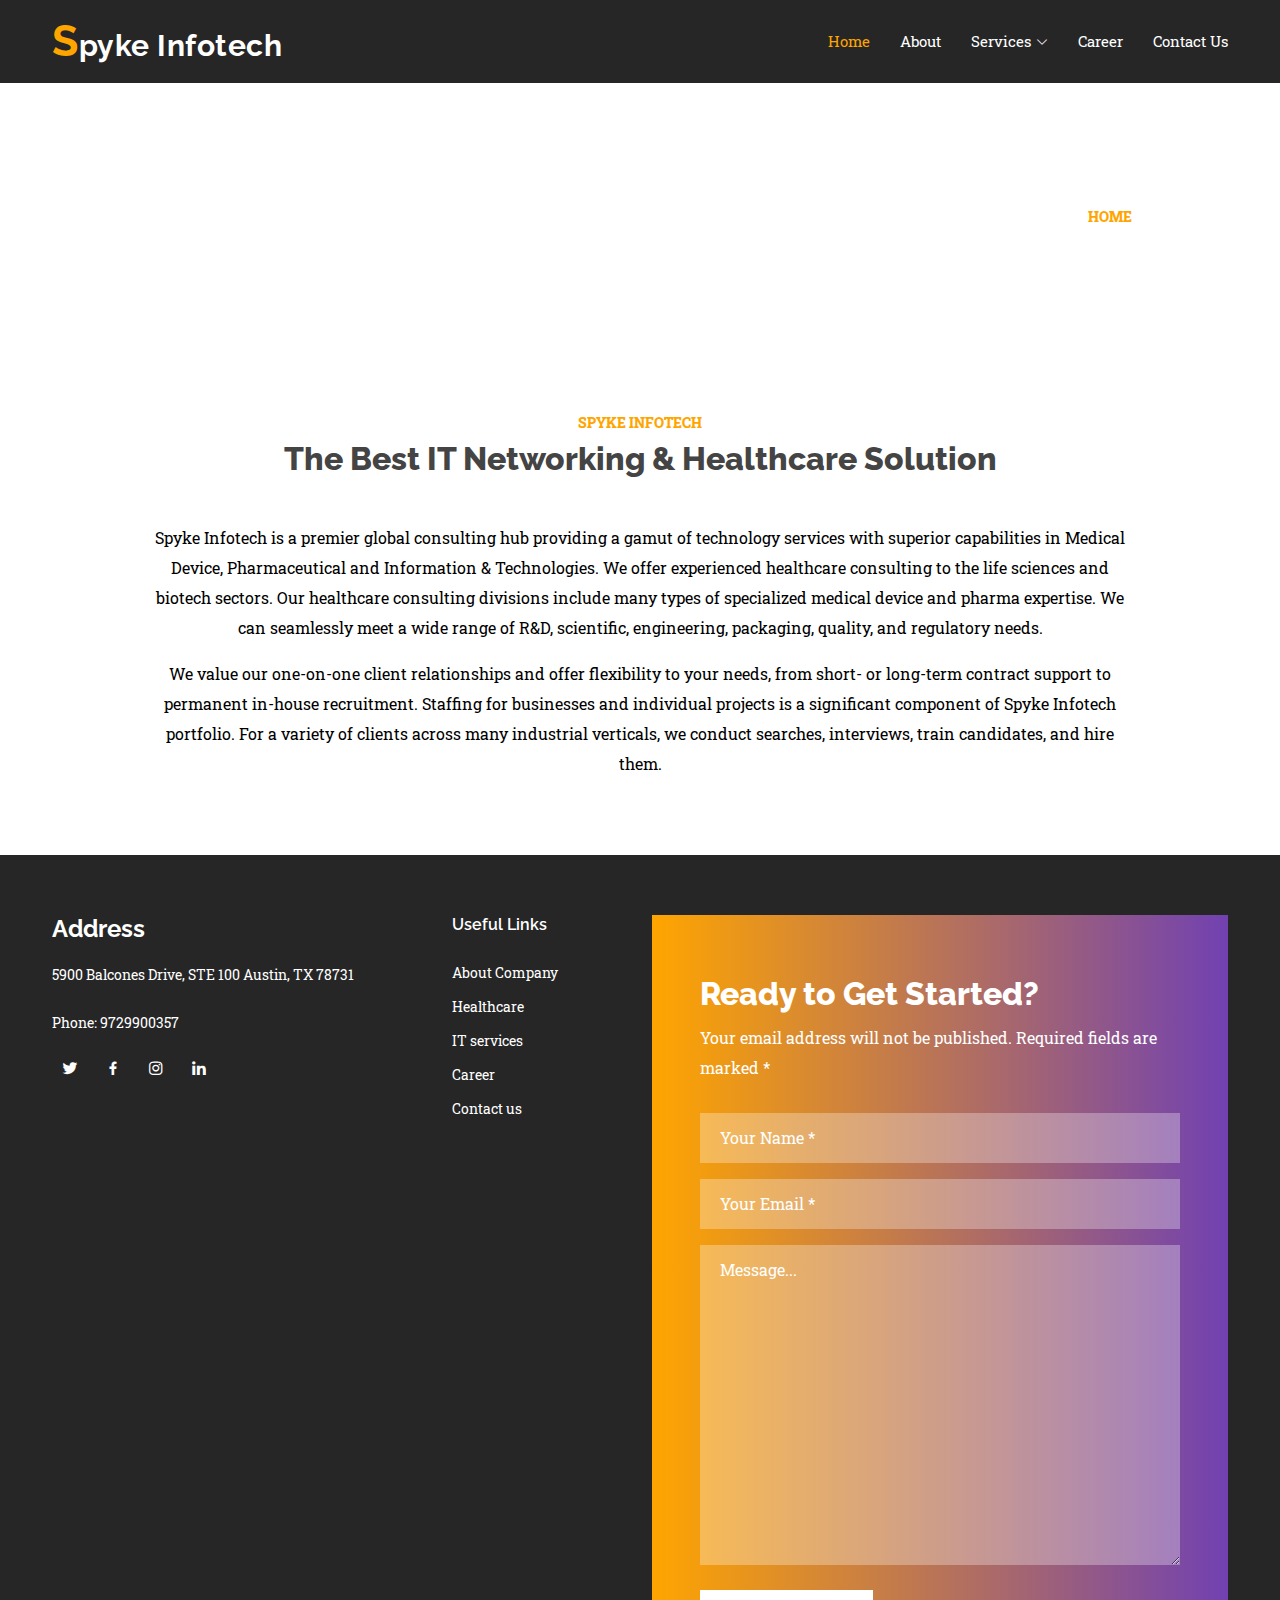
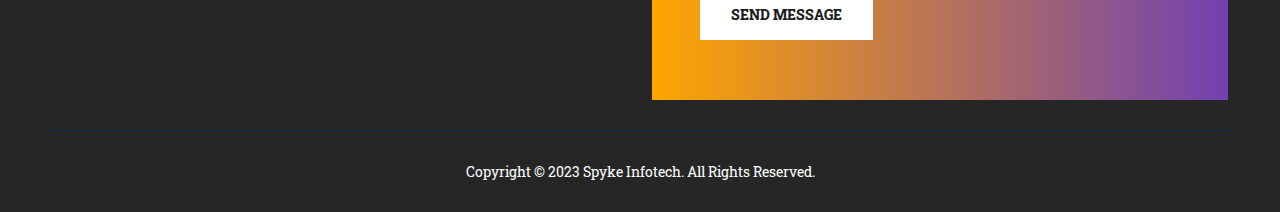
==== about.html @ 515f1724 "my latest website" ====
<!DOCTYPE html>
<html lang="en">

<head>
  <meta charset="utf-8">
  <meta content="width=device-width, initial-scale=1.0" name="viewport">

  <title>Spyke Infotech - About Us</title>
  <meta content="" name="description">
  <meta content="" name="keywords">

  <!-- Favicons -->
  <link href="assets/img/favicon.png" rel="icon">
  <link href="assets/img/apple-touch-icon.png" rel="apple-touch-icon">

  <!-- Google Fonts -->
  <link href="https://fonts.googleapis.com/css?family=Open+Sans:300,300i,400,400i,600,600i,700,700i|Raleway:300,300i,400,400i,500,500i,600,600i,700,700i|Poppins:300,300i,400,400i,500,500i,600,600i,700,700i" rel="stylesheet">

  <!-- Vendor CSS Files -->
  <link href="assets/vendor/animate.css/animate.min.css" rel="stylesheet">
  <link href="assets/vendor/aos/aos.css" rel="stylesheet">
  <link href="assets/vendor/bootstrap/css/bootstrap.min.css" rel="stylesheet">
  <link href="assets/vendor/bootstrap-icons/bootstrap-icons.css" rel="stylesheet">
  <link href="assets/vendor/boxicons/css/boxicons.min.css" rel="stylesheet">
  <link href="assets/vendor/glightbox/css/glightbox.min.css" rel="stylesheet">
  <link href="assets/vendor/remixicon/remixicon.css" rel="stylesheet">
  <link href="assets/vendor/swiper/swiper-bundle.min.css" rel="stylesheet">

  <!-- Template Main CSS File -->
  <link href="assets/css/style.css" rel="stylesheet">

</head>

<body>

 <!-- ======= Header ======= -->
 <header id="header" class="fixed-top">
  <div class="container d-flex align-items-center justify-content-between">
     <h1 class="logo"><a href="index.html" style="
        font-size: 30px;
        font-weight: bold;
        color: #fff;
        ">
        <span style="
           color: orange;
           font-size: 43px;
           ">S</span>pyke <span style="
           /* color: #ffb81c; */
           /* font-size: 64px; */
           ">I</span>nfotech
        </a>
     </h1>
     <!-- Uncomment below if you prefer to use an image logo -->
     <!-- <a href="index.html" class="logo"><img src="assets/img/logo.png" alt="" class="img-fluid"></a>-->
     <nav id="navbar" class="navbar">
        <ul>
           <li><a class="nav-link scrollto active" href="index.html">Home</a></li>
           <li><a class="nav-link scrollto" href="about.html">About</a></li>
           <li class="dropdown">
              <a href="#"><span>Services</span> <i class="bi bi-chevron-down"></i></a>
              <ul>
                 <li><a href="healthcare.html">Healthcare</a></li>
                 <li><a href="it-services.html">IT Services</a></li>
              </ul>
           </li>
           <li><a href="career.html">Career</a></li>
           <li><a href="contact.html">Contact Us</a></li>
        </ul>
        <i class="bi bi-list mobile-nav-toggle"></i>
     </nav>
     <!-- .navbar -->
  </div>
</header>
<!-- End Header -->


  <main id="main">
    <div id="content" class="site-content">
      <div class="page-header flex-middle">
          <div class="container">
              <div class="inner flex-middle">
                  <h1 class="page-title">About us</h1>
                  <ul id="breadcrumbs" class="breadcrumbs none-style">
                      <li><a href="index.html">Home</a></li>
                      <li class="active">About us</li>
                  </ul>    
              </div>
          </div>
      </div>
    
      <section class="over-hidden" id="about">
        <div class="container">
            <div class="row">
                <div class="col-lg-12 col-md-12 align-self-center text-center">
                    <div class="ot-heading">
                        <span>Spyke Infotech</span>
                        <h2 class="main-heading">The Best IT Networking &amp; Healthcare Solution</h2>
                    </div>
                    <p class="mb-15">Spyke Infotech is a premier global consulting hub providing a gamut of technology services with superior capabilities in Medical Device, Pharmaceutical and Information &amp; Technologies.
We offer experienced healthcare consulting to the life sciences and biotech sectors.  Our healthcare consulting divisions include many types of specialized medical device and pharma expertise. We can seamlessly meet a wide range of R&amp;D, scientific, engineering, packaging, quality, and regulatory needs.</p>
                  <p class="mb-15">We value our one-on-one client relationships and offer flexibility to your needs, from short- or long-term contract support to permanent in-house recruitment. Staffing for businesses and individual projects is a significant component of Spyke Infotech portfolio. For a variety of clients across many industrial verticals, we conduct searches, interviews, train candidates, and hire them.</p>
                    
                    <div class="space-15"></div>
                    </div>
             
            </div>
        </div>
    </section>
    

  </div>
  </main><!-- End #main -->

  <!-- ======= Footer ======= -->
  <footer id="footer">
    <div class="footer-top">
      <div class="container">
        <div class="row">

     
          <div class="col-lg-4 col-md-6">
            <div class="footer-info">
              <h3>Address</h3>
              <p>
                5900 Balcones Drive, STE 100 Austin, TX 78731<br><br>
                <a href="tel:9729900357" class="hover-style-link text-white font-weight--bold">Phone: 9729900357</a>
  
              </p>
              <div class="social-links mt-3">
                <a href="#" class="twitter"><i class="bx bxl-twitter"></i></a>
                <a href="#" class="facebook"><i class="bx bxl-facebook"></i></a>
                <a href="#" class="instagram"><i class="bx bxl-instagram"></i></a>
                <a href="#" class="linkedin"><i class="bx bxl-linkedin"></i></a>
              </div>
            </div>
          </div>

          <div class="col-lg-2 col-md-6 footer-links">
            <h4>Useful Links</h4>
            <ul class="list-items">
              <li class="list-item"><a href="about-us.html">About Company</a></li>
              <li class="list-item"><a href="healthcare.html">Healthcare</a></li>
              <li class="list-item"><a href="it-services.html">IT services</a></li>
              <li class="list-item"><a href="career.html">Career</a></li>
              <li class="list-item"><a href="contact.html">Contact us</a></li>
          </ul>
          </div>


          <div class="col-lg-6">
            <form action="contact.php" method="post" class="wpcf7">
              <div class="main-form">
                  <h2>Ready to Get Started?</h2>
                  <p class="font14">Your email address will not be published. Required fields are marked *</p>
                  <p>
                      <input type="text" name="name" value="" size="40" class="" aria-required="true" aria-invalid="false" placeholder="Your Name *" required="">
                  </p>
                  <p>
                      <input type="email" name="email" value="" size="40" class="" aria-required="true" aria-invalid="false" placeholder="Your Email *" required="">
                  </p>
                  <p>
                      <textarea name="message" cols="40" rows="10" class="" aria-invalid="false" placeholder="Message..." required="" data-gramm="false" wt-ignore-input="true"></textarea>
                  </p>
                  <p><button type="submit" class="octf-btn octf-btn-light">Send Message</button>
                  </p>
              </div>
          </form>
          </div>

        </div>
      </div>
    </div>

    <div class="container">
      <div class="copyright">
        Copyright © 2023 Spyke Infotech. All Rights Reserved.
      </div>
 
    </div>
  </footer><!-- End Footer -->

  <div id="preloader"></div>
  <a href="#" class="back-to-top d-flex align-items-center justify-content-center"><i class="bi bi-arrow-up-short"></i></a>

  <!-- Vendor JS Files -->
  <script src="assets/vendor/purecounter/purecounter_vanilla.js"></script>
  <script src="assets/vendor/aos/aos.js"></script>
  <script src="assets/vendor/bootstrap/js/bootstrap.bundle.min.js"></script>
  <script src="assets/vendor/glightbox/js/glightbox.min.js"></script>
  <script src="assets/vendor/isotope-layout/isotope.pkgd.min.js"></script>
  <script src="assets/vendor/swiper/swiper-bundle.min.js"></script>
  <script src="assets/vendor/php-email-form/validate.js"></script>

  <!-- Template Main JS File -->
  <script src="assets/js/main.js"></script>

</body>

</html>
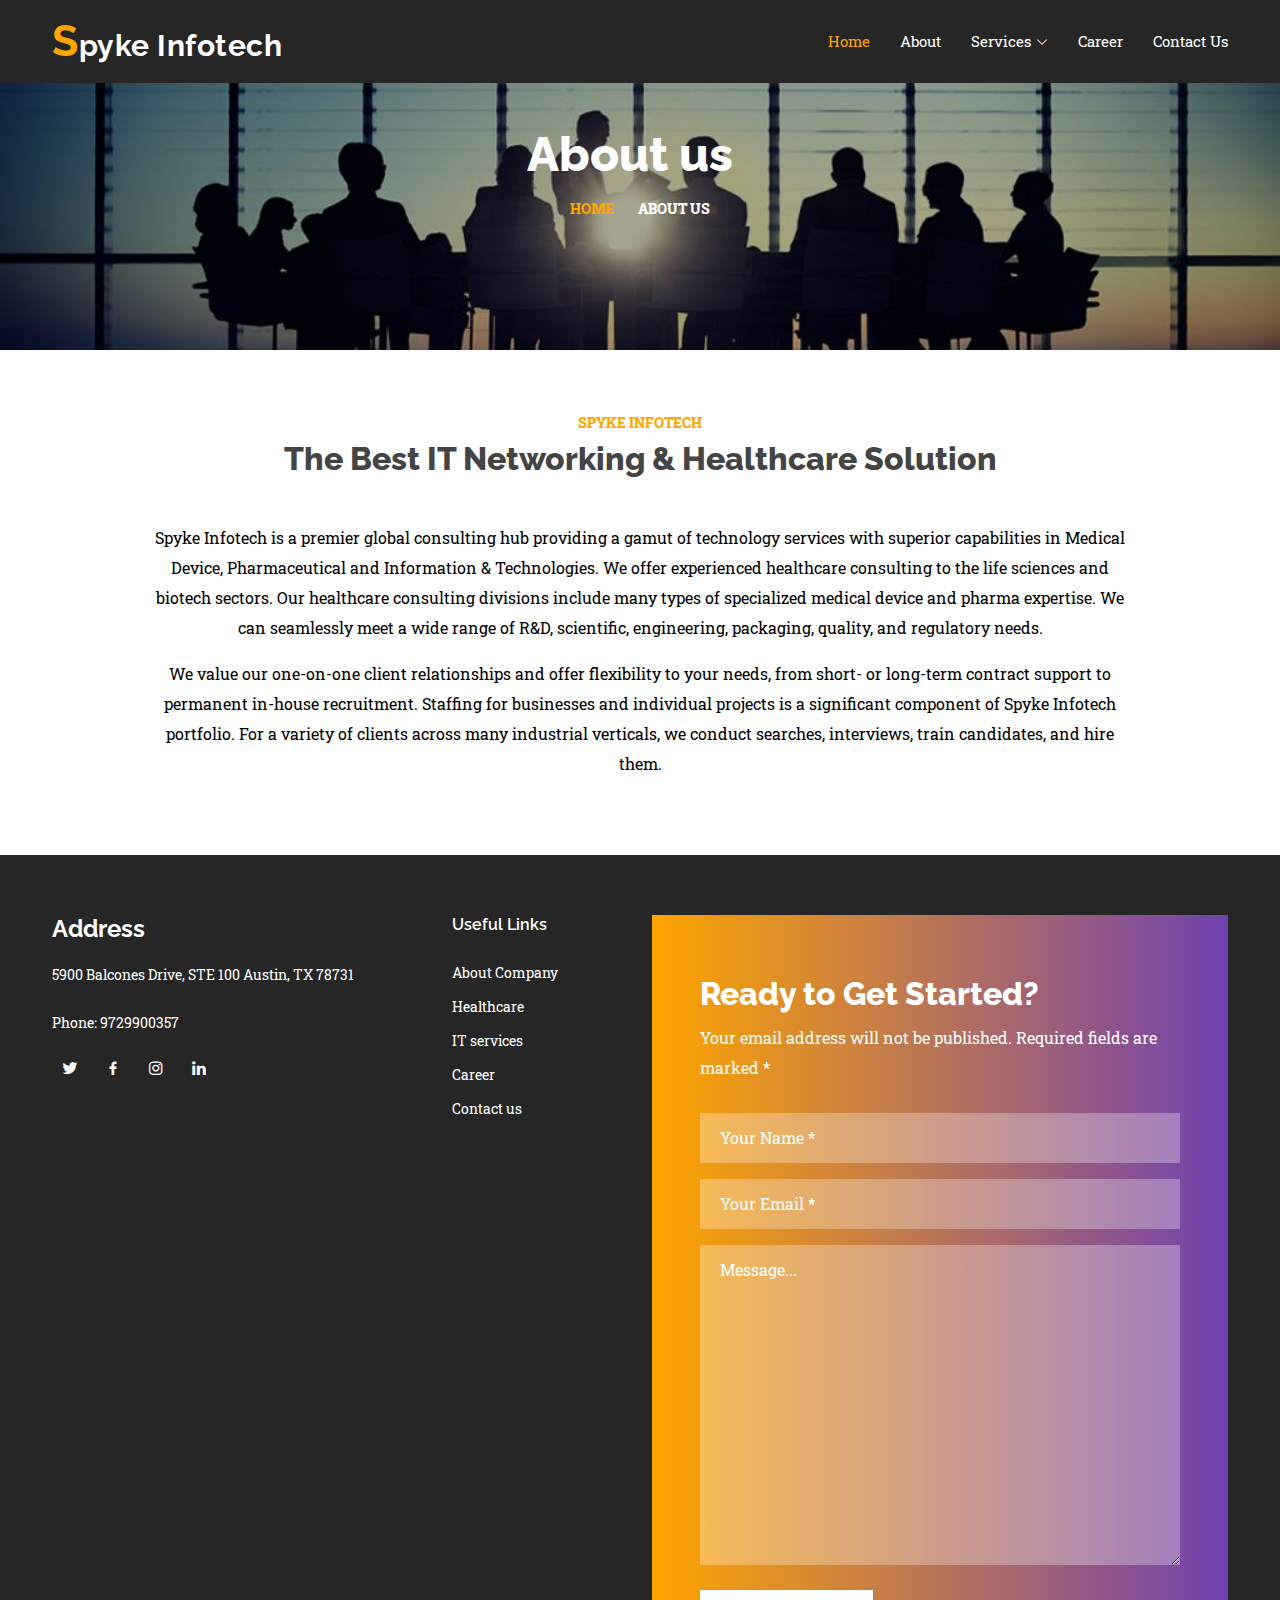
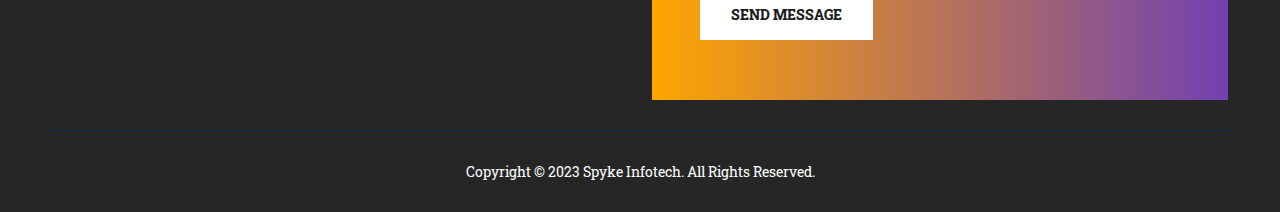
==== commit ccda4d5e: "Update about.html" ====
--- a/about.html
+++ b/about.html
@@ -76,7 +76,10 @@
 
   <main id="main">
     <div id="content" class="site-content">
-      <div class="page-header flex-middle">
+    <div class="page-header flex-middle" style="
+    background: url(assets/img/about_us%20banner.jpg);
+    background-size: cover;
+">
           <div class="container">
               <div class="inner flex-middle">
                   <h1 class="page-title">About us</h1>
@@ -196,4 +199,4 @@
 
 </body>
 
-</html>+</html>
--- a/assets/css/style.css
+++ b/assets/css/style.css
@@ -3,13 +3,38 @@
 /*--------------------------------------------------------------
 # General
 --------------------------------------------------------------*/
+ .breadcrumbs {
+    padding: 15px 0;
+    min-height: 40px;
+    margin-top: -10px!important;
+    text-align: center;
+}
+  .flex-middle {
+    display: inline-grid!important;
+    align-items: center;
+    justify-content: center!important;
+}
+
 @media (min-width: 320px) and (max-width: 480px){
+ .contact-left {
+    margin-right: 0!important;
+    text-align: center!important;
+}
+ .ot-heading {
+    margin-bottom: 15px;
+    text-align: center!important;
+}
+ img{width:100%;}
   iframe {
       border: 0;
       width: 100%;
       height: 918px;
   }
-  }
+.section-title p {
+    line-height: 43px;
+}
+  }
+
 .Oh1Vtf {
   font-family: Roboto,Arial,sans-serif;
   font-size: 14px;
@@ -55,7 +80,7 @@
   -moz-box-shadow: 15px 15px 38px 0 rgba(0, 0, 0, 0.1);
 }
 .contact-info.box-style1 {
-  padding: 30px 30px 25px;
+ padding: 30px 0px 16px;
 }
 .contact-info i {
   font-size: 30px;
@@ -674,7 +699,7 @@
   justify-content: center;
 }
 .page-header {
-  background-image: url(https://aparnagharde.github.io/spykesolutions.github.io/images/bg-pheader.jpg);
+  background-image: url(https://github.com/aparnagharde/mywebsite.github.io/blob/main/assets/img/page_header-1.jpg?raw=true);
 }
 .page-header {
   width: 100%;
@@ -1591,7 +1616,7 @@
 * Mobile Navigation 
 */
 .mobile-nav-toggle {
-  color: #0b2341;
+  color:#ffa500;
   font-size: 28px;
   cursor: pointer;
   display: none;
@@ -1642,6 +1667,7 @@
   background-color: #fff;
   overflow-y: auto;
   transition: 0.3s;
+  height: 428px;
 }
 
 .navbar-mobile a,
@@ -3190,4 +3216,4 @@
   #footer .footer-top .footer-info {
     margin: -20px 0 30px 0;
   }
-}+}
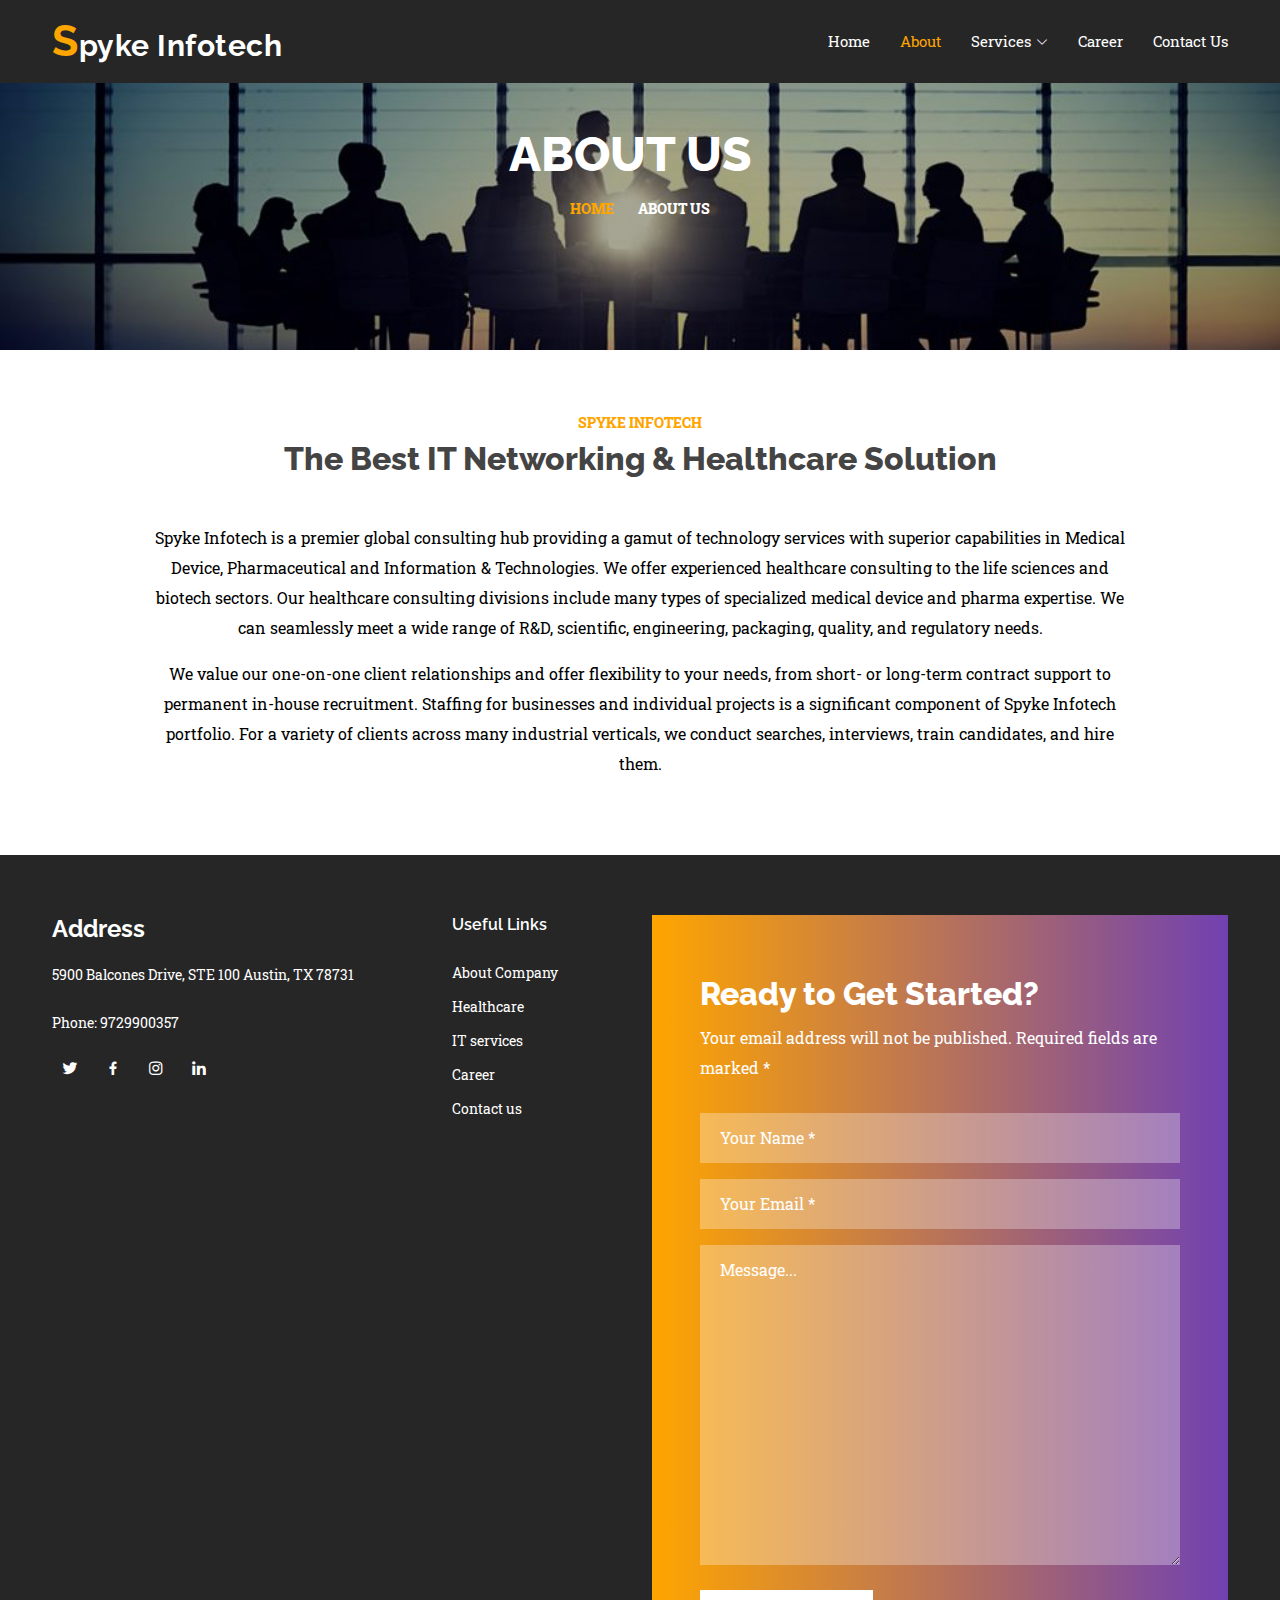
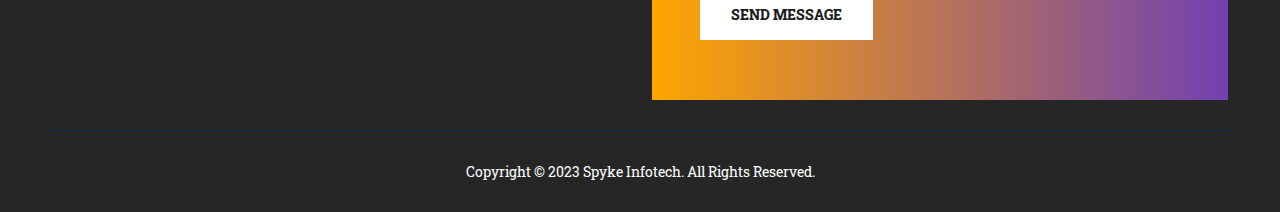
==== commit 5c1509ec: "Update about.html" ====
--- a/about.html
+++ b/about.html
@@ -54,8 +54,8 @@
      <!-- <a href="index.html" class="logo"><img src="assets/img/logo.png" alt="" class="img-fluid"></a>-->
      <nav id="navbar" class="navbar">
         <ul>
-           <li><a class="nav-link scrollto active" href="index.html">Home</a></li>
-           <li><a class="nav-link scrollto" href="about.html">About</a></li>
+           <li><a class="nav-link scrollto " href="index.html">Home</a></li>
+           <li><a class="nav-link scrollto active" href="about.html">About</a></li>
            <li class="dropdown">
               <a href="#"><span>Services</span> <i class="bi bi-chevron-down"></i></a>
               <ul>
--- a/assets/css/style.css
+++ b/assets/css/style.css
@@ -714,6 +714,7 @@
   margin-bottom: 0;
   flex: 1;
   padding: 10px 20px 10px 0;
+text-transform: uppercase;
 }
 
 h1 {
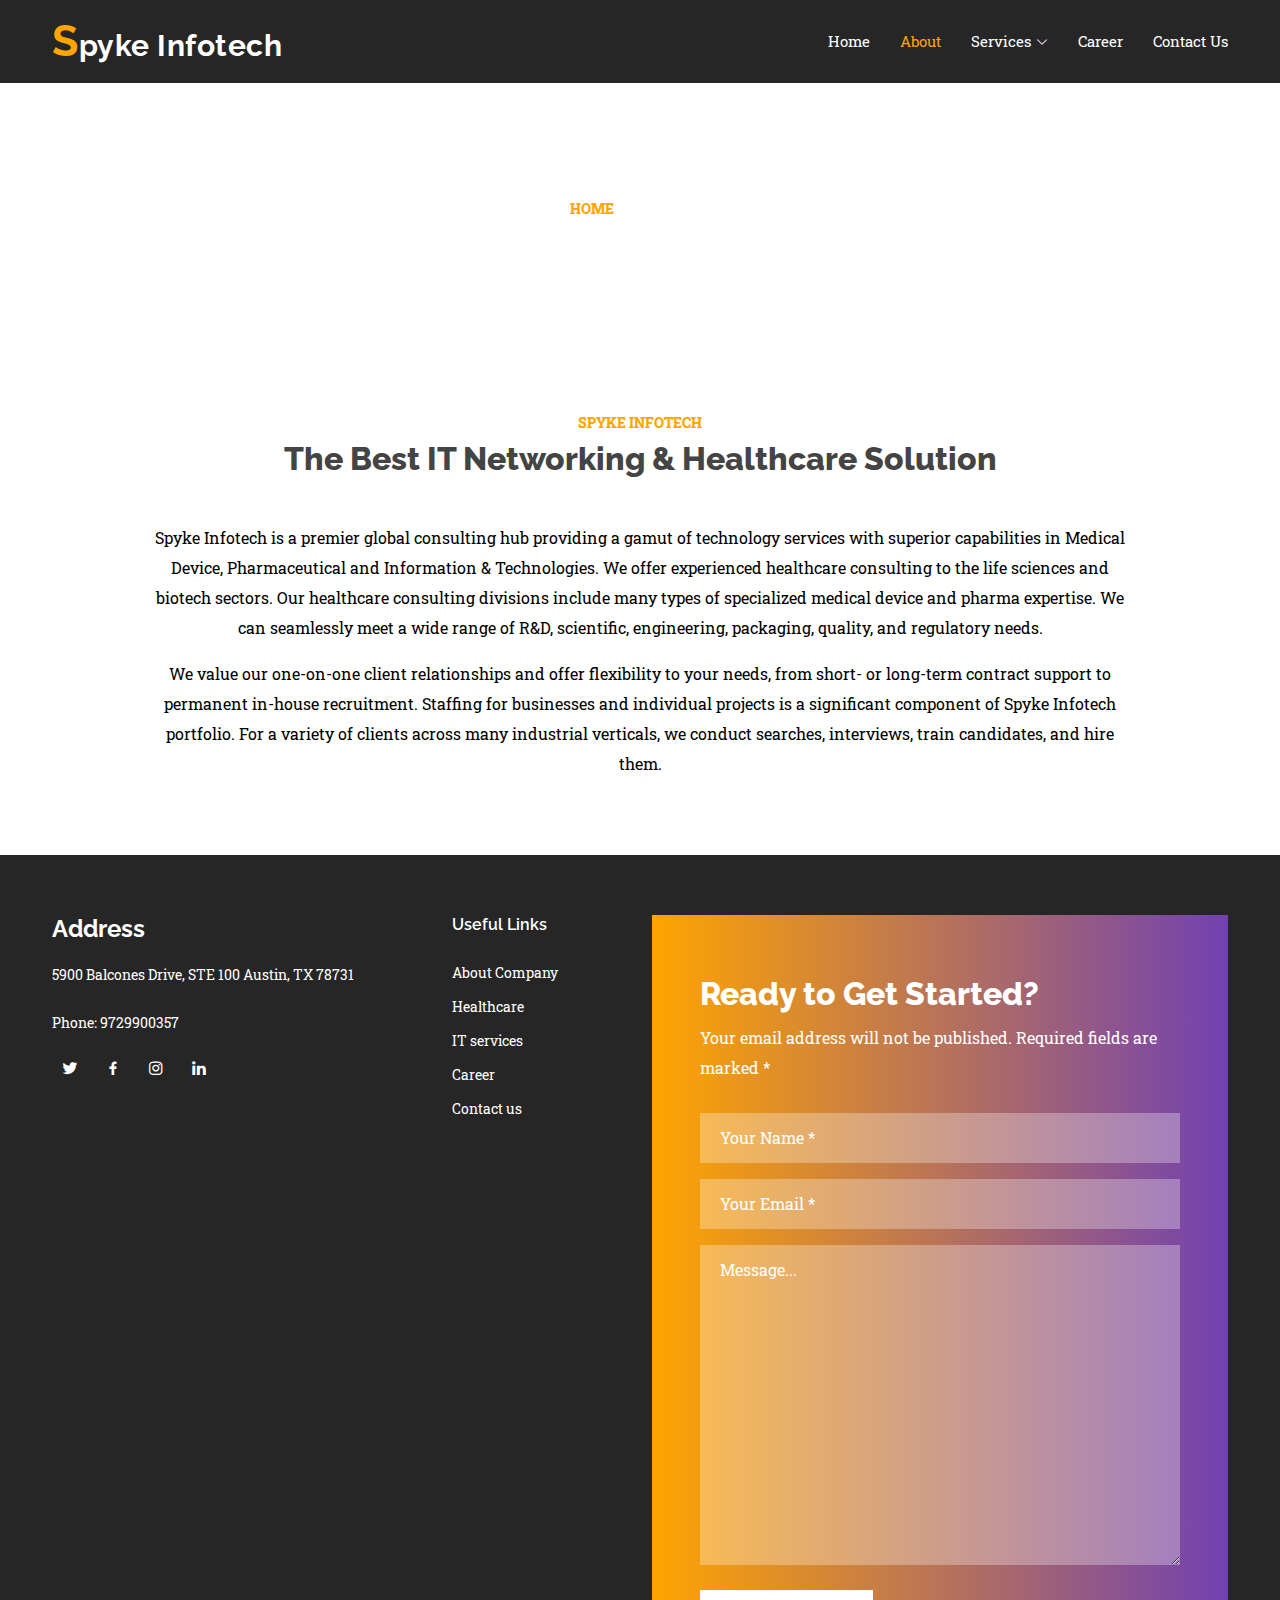
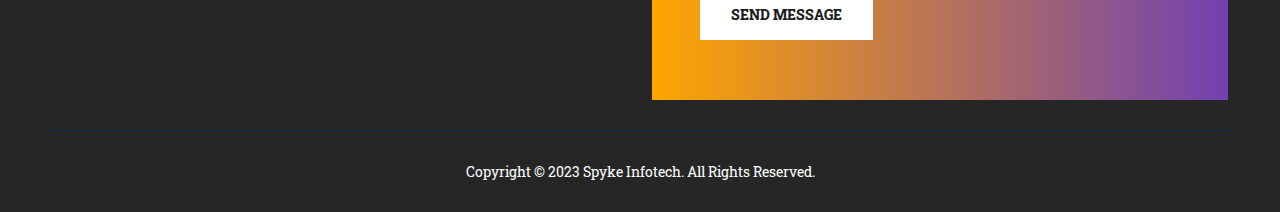
==== commit cc8ba11f: "Update about.html" ====
--- a/about.html
+++ b/about.html
@@ -76,10 +76,7 @@
 
   <main id="main">
     <div id="content" class="site-content">
-    <div class="page-header flex-middle" style="
-    background: url(assets/img/about_us%20banner.jpg);
-    background-size: cover;
-">
+    <div class="page-header flex-middle">
           <div class="container">
               <div class="inner flex-middle">
                   <h1 class="page-title">About us</h1>
